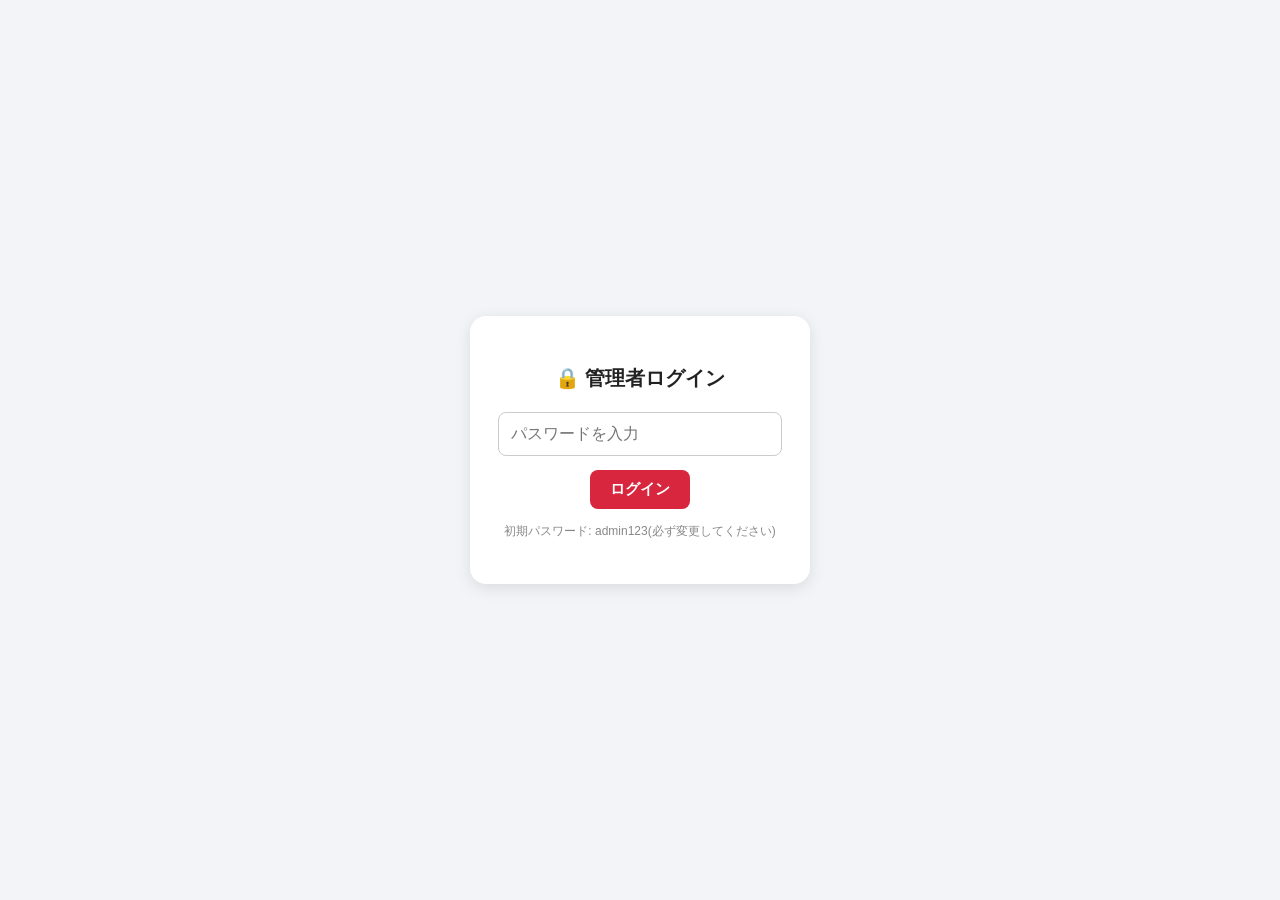
==== admin.html @ 6231c31b "Add files via upload" ====
<!DOCTYPE html>
<html lang="ja">
<head>
<meta charset="UTF-8" />
<meta name="viewport" content="width=device-width, initial-scale=1.0" />
<title>管理者画面 | ピザ職人チャレンジ</title>
<link rel="stylesheet" href="css/admin.css" />
</head>
<body>
<div id="app">

  <!-- 未設定の警告 -->
  <div id="config-warning" class="config-warning" hidden>
    ⚠️ GASのURLが未設定です。<code>js/config.js</code> の <code>WEB_APP_URL</code> を設定してください。README.md を参照してください。
  </div>

  <!-- ログイン画面 -->
  <section id="screen-login" class="admin-screen active">
    <div class="login-box">
      <h1>🔒 管理者ログイン</h1>
      <input type="password" id="login-password" placeholder="パスワードを入力" autocomplete="current-password" />
      <button id="btn-login" class="btn btn-primary">ログイン</button>
      <p id="login-error" class="error-text" hidden></p>
      <p class="login-hint">初期パスワード: admin123(必ず変更してください)</p>
    </div>
  </section>

  <!-- 管理画面本体 -->
  <section id="screen-admin" class="admin-screen">
    <header class="admin-header">
      <h1>🍕 キッズゲーム管理画面</h1>
      <button id="btn-logout" class="btn btn-secondary">ログアウト</button>
    </header>

    <div class="game-url-bar">
      <span class="game-url-label">🔗 ゲームURL</span>
      <code id="game-url-text" class="game-url-text"></code>
      <button id="btn-copy-game-url" class="btn btn-secondary btn-small">コピー</button>
    </div>

    <nav class="tabs">
      <button class="tab-btn active" data-tab="list">クーポン一覧</button>
      <button class="tab-btn" data-tab="stats">統計</button>
      <button class="tab-btn" data-tab="qrcode">QRコード</button>
      <button class="tab-btn" data-tab="settings">設定</button>
    </nav>

    <!-- 一覧タブ -->
    <section id="tab-list" class="tab-panel active">
      <h2>クーポン一覧</h2>
      <p class="tab-desc">お客様に「クーポン確認」画面を提示してもらい、内容を確認のうえ「使用済みにする」を押してください(お客様のゲーム端末からも同様に操作できます)。</p>
      <div class="list-controls">
        <input type="text" id="search-code" placeholder="氏名・コードで検索" />
        <select id="filter-status">
          <option value="all">すべて</option>
          <option value="unused">未使用</option>
          <option value="used">使用済み</option>
          <option value="expired">期限切れ</option>
        </select>
        <button id="btn-refresh" class="btn btn-secondary">再読込</button>
        <button id="btn-export" class="btn btn-secondary">CSV出力</button>
      </div>
      <div id="list-loading" class="tab-desc" hidden>読み込み中...</div>
      <div class="table-wrap">
        <table id="coupon-table">
          <thead>
            <tr>
              <th>コード</th><th>氏名</th><th>得点</th><th>等</th><th>当選景品</th><th>発行日時</th><th>有効期限</th><th>使用状況</th><th>操作</th>
            </tr>
          </thead>
          <tbody id="coupon-tbody"></tbody>
        </table>
      </div>
    </section>

    <!-- 統計タブ -->
    <section id="tab-stats" class="tab-panel">
      <h2>統計</h2>
      <div class="stats-grid" id="stats-grid"></div>
      <h3>月別内訳</h3>
      <div class="list-controls">
        <select id="stats-month-select"></select>
      </div>
      <div class="table-wrap">
        <table id="monthly-stats-table">
          <thead>
            <tr><th>期間</th><th>発行数</th></tr>
          </thead>
          <tbody id="monthly-stats-tbody"></tbody>
        </table>
      </div>
    </section>

    <!-- QRコードタブ -->
    <section id="tab-qrcode" class="tab-panel">
      <h2>QRコード作成</h2>
      <p class="tab-desc">お客様に読み取ってもらうゲームのURLを入力すると、印刷用のQRコードを作成できます。</p>
      <div class="qrcode-box">
        <label>ゲームのURL
          <input type="text" id="qrcode-url" placeholder="https://example.github.io/kids-pizza-game/" />
        </label>
        <button id="btn-generate-qr" class="btn btn-primary">QRコードを作成</button>
      </div>
      <div id="qrcode-result" class="qrcode-result" hidden>
        <img id="qrcode-image" alt="QRコード" />
        <a id="qrcode-download" class="btn btn-secondary" download="pizza-game-qrcode.png">画像をダウンロード</a>
      </div>
    </section>

    <!-- 設定タブ -->
    <section id="tab-settings" class="tab-panel">
      <h2>ゲーム・クーポン設定</h2>
      <form id="settings-form" class="settings-form">
        <label>ゲーム時間(秒)
          <input type="number" name="gameDuration" min="10" max="120" required />
        </label>
        <label>ピザ1個完成あたりの得点
          <input type="number" name="pointsPerPizza" min="1" required />
        </label>
        <label>クーポン取得ボーダー(点)
          <input type="number" name="couponScoreThreshold" min="0" required />
        </label>
        <label>クーポン有効期間(ヶ月)
          <input type="number" name="couponValidMonths" min="1" max="24" required />
        </label>
        <label>発行店舗名(クーポン画面に表示)
          <input type="text" name="storeName" placeholder="例: ピザ職人チャレンジ 朝霞台店" />
        </label>
        <label>クーポン発行の上限(累計・0で無制限)
          <input type="number" name="maxCouponsTotal" min="0" required />
        </label>
        <label>クーポン発行の上限(1日あたり・0で無制限)
          <input type="number" name="maxCouponsPerDay" min="0" required />
        </label>
        <button type="submit" class="btn btn-primary">設定を保存</button>
      </form>

      <h3>ガチャの景品設定(特等・1等・2等・3等)</h3>
      <p class="tab-desc">特等がもっともレアな景品です。スコアが高いお客様ほど特等が当たりやすくなります。「重み」は基本の当たりやすさで、大きいほど当選しやすくなります。重みを0にすると、その等は抽選対象から外れます。景品名は一覧から選ぶので、入力ミスの心配はありません。</p>
      <form id="tiers-form" class="settings-form">
        <label>特等の景品名(もっとも当たりにくい)
          <select name="tier0Name" required></select>
        </label>
        <label>特等の重み
          <input type="number" name="tier0Weight" min="0" step="0.1" required />
        </label>
        <label>1等の景品名
          <select name="tier1Name" required></select>
        </label>
        <label>1等の重み
          <input type="number" name="tier1Weight" min="0" step="0.1" required />
        </label>
        <label>2等の景品名
          <select name="tier2Name" required></select>
        </label>
        <label>2等の重み
          <input type="number" name="tier2Weight" min="0" step="0.1" required />
        </label>
        <label>3等の景品名(もっとも当たりやすい)
          <select name="tier3Name" required></select>
        </label>
        <label>3等の重み
          <input type="number" name="tier3Weight" min="0" step="0.1" required />
        </label>
        <button type="submit" class="btn btn-primary">景品設定を保存</button>
      </form>

      <h3>管理者パスワード変更</h3>
      <form id="password-form" class="settings-form">
        <label>現在のパスワード
          <input type="password" name="currentPassword" autocomplete="current-password" required />
        </label>
        <label>新しいパスワード
          <input type="password" name="newPassword" autocomplete="new-password" required />
        </label>
        <button type="submit" class="btn btn-primary">パスワードを変更</button>
      </form>
    </section>

  </section>
</div>

<script src="js/config.js"></script>
<script src="js/api.js"></script>
<script src="js/prize-catalog.js"></script>
<script src="js/admin.js"></script>
</body>
</html>
---- css/admin.css ----
* {
  box-sizing: border-box;
}

body {
  margin: 0;
  font-family: 'Hiragino Kaku Gothic ProN', 'Yu Gothic', 'Meiryo', sans-serif;
  background: #f2f4f7;
  color: #222;
}

.admin-screen {
  display: none;
}

.admin-screen.active {
  display: block;
}

/* ---------- ログイン ---------- */
#screen-login.active {
  display: flex;
  align-items: center;
  justify-content: center;
  min-height: 100vh;
  padding: 16px;
}

.login-box {
  background: #fff;
  padding: 32px 28px;
  border-radius: 16px;
  box-shadow: 0 4px 16px rgba(0,0,0,0.1);
  width: min(90vw, 340px);
  text-align: center;
}

.login-box h1 {
  font-size: 20px;
  margin-bottom: 20px;
}

.login-box input {
  width: 100%;
  padding: 12px;
  font-size: 16px;
  border: 1px solid #ccc;
  border-radius: 8px;
  margin-bottom: 14px;
}

.login-hint {
  margin-top: 14px;
  font-size: 12px;
  color: #888;
}

.error-text {
  color: #d7263d;
  font-size: 13px;
  margin-top: 8px;
}

/* ---------- 共通ボタン ---------- */
.btn {
  border: none;
  border-radius: 8px;
  padding: 10px 20px;
  font-size: 15px;
  font-weight: 700;
  cursor: pointer;
  font-family: inherit;
}

.btn-primary {
  background: #d7263d;
  color: #fff;
}

.btn-secondary {
  background: #e5e8ec;
  color: #333;
}

.btn-danger {
  background: #d7263d;
  color: #fff;
}

.btn-small {
  padding: 6px 12px;
  font-size: 13px;
}

/* ---------- ヘッダー・タブ ---------- */
.admin-header {
  display: flex;
  align-items: center;
  justify-content: space-between;
  background: #2c2c34;
  color: #fff;
  padding: 14px 24px;
}

.admin-header h1 {
  font-size: 18px;
  margin: 0;
}

.game-url-bar {
  display: flex;
  align-items: center;
  gap: 10px;
  flex-wrap: wrap;
  background: #fff;
  padding: 10px 24px;
  border-bottom: 1px solid #ddd;
}

.game-url-label {
  font-size: 13px;
  font-weight: 700;
  color: #555;
  flex-shrink: 0;
}

.game-url-text {
  flex: 1;
  min-width: 160px;
  font-size: 13px;
  color: #2c2c34;
  background: #f2f4f7;
  border: 1px solid #ddd;
  border-radius: 6px;
  padding: 6px 10px;
  overflow-wrap: anywhere;
}

.game-url-bar .btn-small.copied {
  background: #2e8b4f;
  color: #fff;
}

.tabs {
  display: flex;
  overflow-x: auto;
  background: #fff;
  border-bottom: 1px solid #ddd;
}

.tab-btn {
  border: none;
  background: none;
  padding: 14px 20px;
  font-size: 15px;
  font-weight: 700;
  color: #777;
  cursor: pointer;
  white-space: nowrap;
  border-bottom: 3px solid transparent;
}

.tab-btn.active {
  color: #d7263d;
  border-bottom-color: #d7263d;
}

.tab-panel {
  display: none;
  padding: 20px 24px 60px;
  max-width: 960px;
  margin: 0 auto;
}

.tab-panel.active {
  display: block;
}

.tab-desc {
  color: #666;
  font-size: 14px;
  margin-top: -6px;
}

/* ---------- 一覧 ---------- */
.list-controls {
  display: flex;
  gap: 10px;
  margin-bottom: 16px;
  flex-wrap: wrap;
}

.list-controls input,
.list-controls select {
  padding: 10px;
  font-size: 14px;
  border: 1px solid #ccc;
  border-radius: 8px;
}

.table-wrap {
  overflow-x: auto;
  background: #fff;
  border-radius: 10px;
  box-shadow: 0 2px 8px rgba(0,0,0,0.06);
}

table {
  width: 100%;
  border-collapse: collapse;
  font-size: 14px;
  min-width: 720px;
}

th, td {
  padding: 10px 12px;
  text-align: left;
  border-bottom: 1px solid #eee;
  white-space: nowrap;
}

th {
  background: #fafafa;
  font-weight: 700;
  color: #555;
}

.empty-row {
  text-align: center;
  color: #999;
  padding: 30px 0;
}

.status-sub {
  font-size: 11px;
  color: #888;
  white-space: nowrap;
}

/* ---------- 統計 ---------- */
.stats-grid {
  display: grid;
  grid-template-columns: repeat(auto-fit, minmax(140px, 1fr));
  gap: 14px;
}

.stat-card {
  background: #fff;
  border-radius: 12px;
  padding: 20px;
  text-align: center;
  box-shadow: 0 2px 8px rgba(0,0,0,0.06);
}

.stat-num {
  font-size: 30px;
  font-weight: 900;
  color: #2e8b4f;
}

.stat-label {
  font-size: 13px;
  color: #666;
  margin-top: 4px;
}

/* ---------- 設定 ---------- */
.settings-form {
  display: flex;
  flex-direction: column;
  gap: 14px;
  background: #fff;
  padding: 20px;
  border-radius: 12px;
  box-shadow: 0 2px 8px rgba(0,0,0,0.06);
  margin-bottom: 24px;
  max-width: 480px;
}

.settings-form label {
  display: flex;
  flex-direction: column;
  font-size: 13px;
  color: #555;
  gap: 6px;
}

.settings-form input {
  padding: 10px;
  font-size: 15px;
  border: 1px solid #ccc;
  border-radius: 8px;
  font-family: inherit;
}

.settings-form .btn {
  align-self: flex-start;
}

.danger-title {
  color: #d7263d;
}

/* ---------- 設定未完了の警告 ---------- */
.config-warning {
  background: #fff3cd;
  color: #7a5a00;
  padding: 10px 16px;
  font-size: 13px;
  text-align: center;
  border-bottom: 1px solid #f0d878;
}

.config-warning code {
  background: rgba(0,0,0,0.06);
  padding: 1px 6px;
  border-radius: 4px;
}

/* ---------- QRコード ---------- */
.qrcode-box {
  display: flex;
  flex-direction: column;
  gap: 14px;
  background: #fff;
  padding: 20px;
  border-radius: 12px;
  box-shadow: 0 2px 8px rgba(0,0,0,0.06);
  max-width: 480px;
  margin-bottom: 20px;
}

.qrcode-box label {
  display: flex;
  flex-direction: column;
  gap: 6px;
  font-size: 13px;
  color: #555;
}

.qrcode-box input {
  padding: 10px;
  font-size: 15px;
  border: 1px solid #ccc;
  border-radius: 8px;
  font-family: inherit;
}

.qrcode-box .btn {
  align-self: flex-start;
}

.qrcode-result {
  display: flex;
  flex-direction: column;
  align-items: center;
  gap: 14px;
  background: #fff;
  padding: 20px;
  border-radius: 12px;
  box-shadow: 0 2px 8px rgba(0,0,0,0.06);
  max-width: 480px;
}

.qrcode-result img {
  width: 240px;
  height: 240px;
}
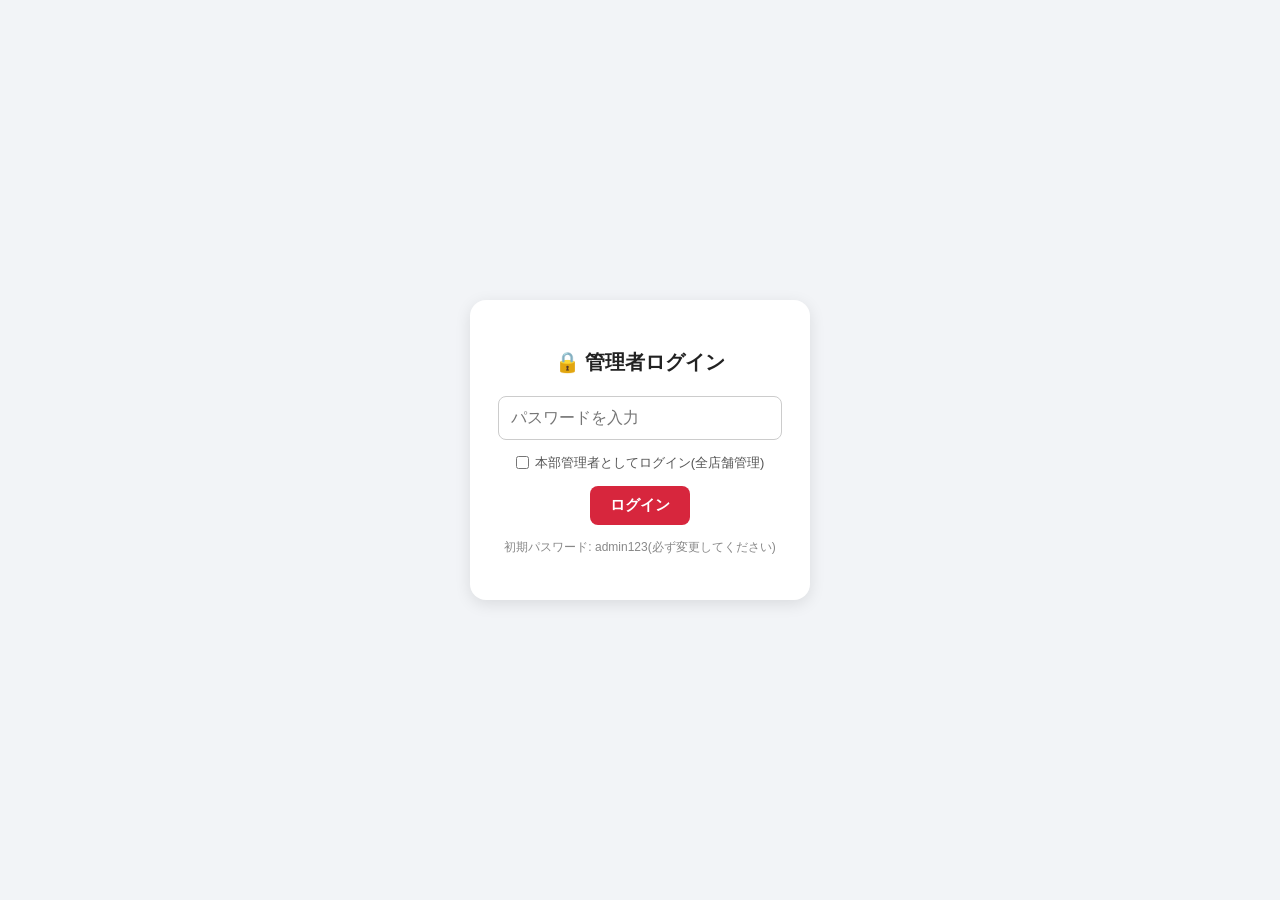
==== commit a131307b: "Add files via upload" ====
--- a/admin.html
+++ b/admin.html
@@ -19,6 +19,10 @@
     <div class="login-box">
       <h1>🔒 管理者ログイン</h1>
       <input type="password" id="login-password" placeholder="パスワードを入力" autocomplete="current-password" />
+      <label class="login-hq-toggle">
+        <input type="checkbox" id="login-as-hq" />
+        本部管理者としてログイン(全店舗管理)
+      </label>
       <button id="btn-login" class="btn btn-primary">ログイン</button>
       <p id="login-error" class="error-text" hidden></p>
       <p class="login-hint">初期パスワード: admin123(必ず変更してください)</p>
@@ -28,7 +32,17 @@
   <!-- 管理画面本体 -->
   <section id="screen-admin" class="admin-screen">
     <header class="admin-header">
-      <h1>🍕 キッズゲーム管理画面</h1>
+      <div class="admin-header-title">
+        <h1>🍕 キッズゲーム管理画面</h1>
+        <span id="admin-store-label" class="admin-store-label"></span>
+      </div>
+      <!-- 本部管理者としてログインしたときだけ表示される店舗選択(通常ログインでは非表示のまま) -->
+      <label id="hq-store-select-wrap" class="hq-store-select-wrap" hidden>
+        見る店舗:
+        <select id="hq-store-select">
+          <option value="">(全店舗)</option>
+        </select>
+      </label>
       <button id="btn-logout" class="btn btn-secondary">ログアウト</button>
     </header>
 
@@ -65,7 +79,7 @@
         <table id="coupon-table">
           <thead>
             <tr>
-              <th>コード</th><th>氏名</th><th>得点</th><th>等</th><th>当選景品</th><th>発行日時</th><th>有効期限</th><th>使用状況</th><th>操作</th>
+              <th class="col-store" hidden>店舗</th><th>コード</th><th>氏名</th><th>得点</th><th>等</th><th>当選景品</th><th>発行日時</th><th>有効期限</th><th>使用状況</th><th>操作</th>
             </tr>
           </thead>
           <tbody id="coupon-tbody"></tbody>
@@ -109,6 +123,10 @@
 
     <!-- 設定タブ -->
     <section id="tab-settings" class="tab-panel">
+      <!-- 本部管理者が「(全店舗)」を選んでいるときは、どの店舗の設定か分からないためこちらを表示する -->
+      <p id="hq-select-store-message" class="tab-desc" hidden>上の「見る店舗」で設定を変更したい店舗を選んでください。</p>
+
+      <div id="store-settings-content">
       <h2>ゲーム・クーポン設定</h2>
       <form id="settings-form" class="settings-form">
         <label>ゲーム時間(秒)
@@ -135,37 +153,52 @@
         <button type="submit" class="btn btn-primary">設定を保存</button>
       </form>
 
-      <h3>ガチャの景品設定(特等・1等・2等・3等)</h3>
-      <p class="tab-desc">特等がもっともレアな景品です。スコアが高いお客様ほど特等が当たりやすくなります。「重み」は基本の当たりやすさで、大きいほど当選しやすくなります。重みを0にすると、その等は抽選対象から外れます。景品名は一覧から選ぶので、入力ミスの心配はありません。</p>
-      <form id="tiers-form" class="settings-form">
-        <label>特等の景品名(もっとも当たりにくい)
-          <select name="tier0Name" required></select>
-        </label>
-        <label>特等の重み
-          <input type="number" name="tier0Weight" min="0" step="0.1" required />
-        </label>
-        <label>1等の景品名
-          <select name="tier1Name" required></select>
-        </label>
-        <label>1等の重み
-          <input type="number" name="tier1Weight" min="0" step="0.1" required />
-        </label>
-        <label>2等の景品名
-          <select name="tier2Name" required></select>
-        </label>
-        <label>2等の重み
-          <input type="number" name="tier2Weight" min="0" step="0.1" required />
-        </label>
-        <label>3等の景品名(もっとも当たりやすい)
-          <select name="tier3Name" required></select>
-        </label>
-        <label>3等の重み
-          <input type="number" name="tier3Weight" min="0" step="0.1" required />
-        </label>
-        <button type="submit" class="btn btn-primary">景品設定を保存</button>
-      </form>
-
-      <h3>管理者パスワード変更</h3>
+      <h3>ガチャの景品設定(特等・1等・2等・3等・4等)</h3>
+      <p class="tab-desc">特等がもっともレアな景品です。スコアが高いお客様ほど特等が当たりやすくなります。「重み」は基本の当たりやすさで、大きいほど当選しやすくなります。重みを0にすると、その等は抽選対象から外れます。景品名は一覧から選ぶので、入力ミスの心配はありません。4等は「(4等を使用しない)」のままにしておけば、重みが自動的に0になり抽選から外れます。</p>
+      <div class="tiers-layout">
+        <form id="tiers-form" class="settings-form">
+          <label>特等の景品名(もっとも当たりにくい)
+            <select name="tier0Name" required></select>
+          </label>
+          <label>特等の重み
+            <select name="tier0Weight" required></select>
+          </label>
+          <label>1等の景品名
+            <select name="tier1Name" required></select>
+          </label>
+          <label>1等の重み
+            <select name="tier1Weight" required></select>
+          </label>
+          <label>2等の景品名
+            <select name="tier2Name" required></select>
+          </label>
+          <label>2等の重み
+            <select name="tier2Weight" required></select>
+          </label>
+          <label>3等の景品名
+            <select name="tier3Name" required></select>
+          </label>
+          <label>3等の重み
+            <select name="tier3Weight" required></select>
+          </label>
+          <label>4等の景品名(任意)
+            <select name="tier4Name"></select>
+          </label>
+          <label>4等の重み
+            <select name="tier4Weight" disabled></select>
+          </label>
+          <button type="submit" class="btn btn-primary">景品設定を保存</button>
+        </form>
+
+        <aside class="probability-panel">
+          <div class="probability-title">📊 参考: 100点獲得時の当選確率</div>
+          <p class="probability-desc">重みを変更すると自動で再計算されます(実際の抽選はスコアによっても変動します)</p>
+          <div id="probability-list" class="probability-list"></div>
+        </aside>
+      </div>
+
+      <h3 id="password-form-title">管理者パスワード変更</h3>
+      <p id="password-form-hint" class="tab-desc" hidden>本部管理者としてログイン中は、ここは今選択中の店舗(上の「見る店舗」)のパスワードを変更します。</p>
       <form id="password-form" class="settings-form">
         <label>現在のパスワード
           <input type="password" name="currentPassword" autocomplete="current-password" required />
@@ -175,6 +208,23 @@
         </label>
         <button type="submit" class="btn btn-primary">パスワードを変更</button>
       </form>
+      </div>
+      <!-- /#store-settings-content -->
+
+      <!-- 本部管理者としてログインしたときだけ表示される、本部パスワード自体の変更フォーム -->
+      <div id="hq-password-section" hidden>
+        <h3>本部管理者パスワード変更</h3>
+        <p class="tab-desc">こちらは各店舗のパスワードとは別の、本部ログイン専用のパスワードです。</p>
+        <form id="hq-password-form" class="settings-form">
+          <label>現在の本部パスワード
+            <input type="password" name="currentPassword" autocomplete="current-password" required />
+          </label>
+          <label>新しい本部パスワード
+            <input type="password" name="newPassword" autocomplete="new-password" required />
+          </label>
+          <button type="submit" class="btn btn-primary">本部パスワードを変更</button>
+        </form>
+      </div>
     </section>
 
   </section>
--- a/css/admin.css
+++ b/css/admin.css
@@ -53,6 +53,22 @@
   margin-top: 14px;
   font-size: 12px;
   color: #888;
+}
+
+.login-hq-toggle {
+  display: flex;
+  align-items: center;
+  gap: 6px;
+  justify-content: center;
+  font-size: 13px;
+  color: #555;
+  margin-bottom: 14px;
+  cursor: pointer;
+}
+
+.login-hq-toggle input {
+  width: auto;
+  margin: 0;
 }
 
 .error-text {
@@ -97,14 +113,45 @@
   display: flex;
   align-items: center;
   justify-content: space-between;
+  flex-wrap: wrap;
+  gap: 10px;
   background: #2c2c34;
   color: #fff;
   padding: 14px 24px;
 }
 
+.hq-store-select-wrap {
+  display: flex;
+  align-items: center;
+  gap: 8px;
+  font-size: 13px;
+  color: #d8d8e0;
+}
+
+.hq-store-select-wrap select {
+  font-family: inherit;
+  font-size: 13px;
+  padding: 5px 8px;
+  border-radius: 6px;
+  border: 1px solid #4a4a55;
+  background: #3a3a44;
+  color: #fff;
+}
+
 .admin-header h1 {
   font-size: 18px;
   margin: 0;
+}
+
+.admin-header-title {
+  display: flex;
+  flex-direction: column;
+  gap: 2px;
+}
+
+.admin-store-label {
+  font-size: 12px;
+  color: #b8b8c2;
 }
 
 .game-url-bar {
@@ -285,20 +332,110 @@
   gap: 6px;
 }
 
-.settings-form input {
+.settings-form input,
+.settings-form select {
   padding: 10px;
   font-size: 15px;
   border: 1px solid #ccc;
   border-radius: 8px;
   font-family: inherit;
+  background: #fff;
+}
+
+.settings-form select:disabled {
+  background: #f2f4f7;
+  color: #999;
 }
 
 .settings-form .btn {
   align-self: flex-start;
 }
 
+.settings-form .btn:disabled {
+  opacity: 0.6;
+  cursor: default;
+}
+
 .danger-title {
   color: #d7263d;
+}
+
+/* ---------- 景品設定 + 当選確率パネル ---------- */
+.tiers-layout {
+  display: grid;
+  grid-template-columns: minmax(0, 480px) 240px;
+  gap: 20px;
+  align-items: start;
+}
+
+@media (max-width: 760px) {
+  .tiers-layout {
+    grid-template-columns: 1fr;
+  }
+}
+
+.probability-panel {
+  background: #fff;
+  border-radius: 12px;
+  padding: 18px;
+  box-shadow: 0 2px 8px rgba(0,0,0,0.06);
+  position: sticky;
+  top: 20px;
+}
+
+.probability-title {
+  font-weight: 700;
+  font-size: 14px;
+  margin-bottom: 6px;
+}
+
+.probability-desc {
+  font-size: 12px;
+  color: #888;
+  margin: 0 0 14px;
+}
+
+.probability-list {
+  display: flex;
+  flex-direction: column;
+  gap: 10px;
+}
+
+.probability-row {
+  display: flex;
+  flex-direction: column;
+  gap: 4px;
+}
+
+.probability-row-head {
+  display: flex;
+  justify-content: space-between;
+  font-size: 13px;
+  font-weight: 700;
+}
+
+.probability-row.is-inactive .probability-row-head {
+  color: #aaa;
+  font-weight: 400;
+}
+
+.probability-row-name {
+  font-size: 11.5px;
+  color: #888;
+  overflow-wrap: anywhere;
+}
+
+.probability-bar {
+  height: 6px;
+  background: #eee;
+  border-radius: 999px;
+  overflow: hidden;
+}
+
+.probability-bar-fill {
+  height: 100%;
+  background: #2e8b4f;
+  border-radius: 999px;
 }
 
 /* ---------- 設定未完了の警告 ---------- */
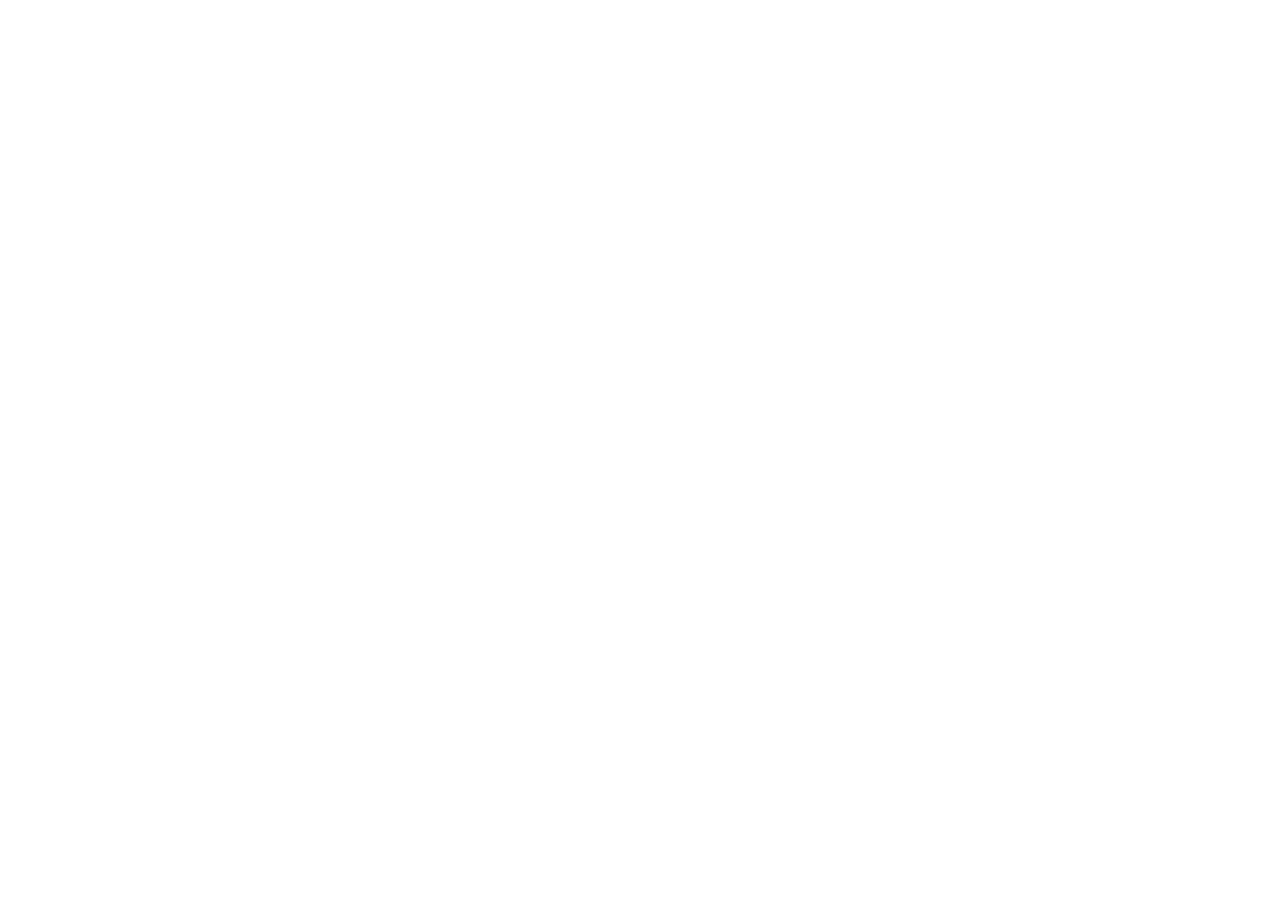
==== commit fb4af2c0: "Add files via upload" ====
--- a/admin.html
+++ b/admin.html
@@ -1,238 +1,20 @@
 <!DOCTYPE html>
 <html lang="ja">
 <head>
-<meta charset="UTF-8" />
-<meta name="viewport" content="width=device-width, initial-scale=1.0" />
-<title>管理者画面 | ピザ職人チャレンジ</title>
-<link rel="stylesheet" href="css/admin.css" />
+<meta charset="UTF-8">
+<meta name="viewport" content="width=device-width, initial-scale=1">
+<meta name="robots" content="noindex">
+<title>ピザ職人チャレンジ 管理画面</title>
+<script>
+// 古いサイト(GitHub)の管理画面→新しいサイト(Netlify)の管理画面への転送用ページ。店舗名(?store=...)は引き継ぐ。
+(function () {
+  location.replace('https://pizza-chef-kids.netlify.app/admin.html' + location.search);
+})();
+</script>
+<noscript><meta http-equiv="refresh" content="0; url=https://pizza-chef-kids.netlify.app/admin.html"></noscript>
 </head>
-<body>
-<div id="app">
-
-  <!-- 未設定の警告 -->
-  <div id="config-warning" class="config-warning" hidden>
-    ⚠️ GASのURLが未設定です。<code>js/config.js</code> の <code>WEB_APP_URL</code> を設定してください。README.md を参照してください。
-  </div>
-
-  <!-- ログイン画面 -->
-  <section id="screen-login" class="admin-screen active">
-    <div class="login-box">
-      <h1>🔒 管理者ログイン</h1>
-      <input type="password" id="login-password" placeholder="パスワードを入力" autocomplete="current-password" />
-      <label class="login-hq-toggle">
-        <input type="checkbox" id="login-as-hq" />
-        本部管理者としてログイン(全店舗管理)
-      </label>
-      <button id="btn-login" class="btn btn-primary">ログイン</button>
-      <p id="login-error" class="error-text" hidden></p>
-      <p class="login-hint">初期パスワード: admin123(必ず変更してください)</p>
-    </div>
-  </section>
-
-  <!-- 管理画面本体 -->
-  <section id="screen-admin" class="admin-screen">
-    <header class="admin-header">
-      <div class="admin-header-title">
-        <h1>🍕 キッズゲーム管理画面</h1>
-        <span id="admin-store-label" class="admin-store-label"></span>
-      </div>
-      <!-- 本部管理者としてログインしたときだけ表示される店舗選択(通常ログインでは非表示のまま) -->
-      <label id="hq-store-select-wrap" class="hq-store-select-wrap" hidden>
-        見る店舗:
-        <select id="hq-store-select">
-          <option value="">(全店舗)</option>
-        </select>
-      </label>
-      <button id="btn-logout" class="btn btn-secondary">ログアウト</button>
-    </header>
-
-    <div class="game-url-bar">
-      <span class="game-url-label">🔗 ゲームURL</span>
-      <code id="game-url-text" class="game-url-text"></code>
-      <button id="btn-copy-game-url" class="btn btn-secondary btn-small">コピー</button>
-    </div>
-
-    <nav class="tabs">
-      <button class="tab-btn active" data-tab="list">クーポン一覧</button>
-      <button class="tab-btn" data-tab="stats">統計</button>
-      <button class="tab-btn" data-tab="qrcode">QRコード</button>
-      <button class="tab-btn" data-tab="settings">設定</button>
-    </nav>
-
-    <!-- 一覧タブ -->
-    <section id="tab-list" class="tab-panel active">
-      <h2>クーポン一覧</h2>
-      <p class="tab-desc">お客様に「クーポン確認」画面を提示してもらい、内容を確認のうえ「使用済みにする」を押してください(お客様のゲーム端末からも同様に操作できます)。</p>
-      <div class="list-controls">
-        <input type="text" id="search-code" placeholder="氏名・コードで検索" />
-        <select id="filter-status">
-          <option value="all">すべて</option>
-          <option value="unused">未使用</option>
-          <option value="used">使用済み</option>
-          <option value="expired">期限切れ</option>
-        </select>
-        <button id="btn-refresh" class="btn btn-secondary">再読込</button>
-        <button id="btn-export" class="btn btn-secondary">CSV出力</button>
-      </div>
-      <div id="list-loading" class="tab-desc" hidden>読み込み中...</div>
-      <div class="table-wrap">
-        <table id="coupon-table">
-          <thead>
-            <tr>
-              <th class="col-store" hidden>店舗</th><th>コード</th><th>氏名</th><th>得点</th><th>等</th><th>当選景品</th><th>発行日時</th><th>有効期限</th><th>使用状況</th><th>操作</th>
-            </tr>
-          </thead>
-          <tbody id="coupon-tbody"></tbody>
-        </table>
-      </div>
-    </section>
-
-    <!-- 統計タブ -->
-    <section id="tab-stats" class="tab-panel">
-      <h2>統計</h2>
-      <div class="stats-grid" id="stats-grid"></div>
-      <h3>月別内訳</h3>
-      <div class="list-controls">
-        <select id="stats-month-select"></select>
-      </div>
-      <div class="table-wrap">
-        <table id="monthly-stats-table">
-          <thead>
-            <tr><th>期間</th><th>発行数</th></tr>
-          </thead>
-          <tbody id="monthly-stats-tbody"></tbody>
-        </table>
-      </div>
-    </section>
-
-    <!-- QRコードタブ -->
-    <section id="tab-qrcode" class="tab-panel">
-      <h2>QRコード作成</h2>
-      <p class="tab-desc">お客様に読み取ってもらうゲームのURLを入力すると、印刷用のQRコードを作成できます。</p>
-      <div class="qrcode-box">
-        <label>ゲームのURL
-          <input type="text" id="qrcode-url" placeholder="https://example.github.io/kids-pizza-game/" />
-        </label>
-        <button id="btn-generate-qr" class="btn btn-primary">QRコードを作成</button>
-      </div>
-      <div id="qrcode-result" class="qrcode-result" hidden>
-        <img id="qrcode-image" alt="QRコード" />
-        <a id="qrcode-download" class="btn btn-secondary" download="pizza-game-qrcode.png">画像をダウンロード</a>
-      </div>
-    </section>
-
-    <!-- 設定タブ -->
-    <section id="tab-settings" class="tab-panel">
-      <!-- 本部管理者が「(全店舗)」を選んでいるときは、どの店舗の設定か分からないためこちらを表示する -->
-      <p id="hq-select-store-message" class="tab-desc" hidden>上の「見る店舗」で設定を変更したい店舗を選んでください。</p>
-
-      <div id="store-settings-content">
-      <h2>ゲーム・クーポン設定</h2>
-      <form id="settings-form" class="settings-form">
-        <label>ゲーム時間(秒)
-          <input type="number" name="gameDuration" min="10" max="120" required />
-        </label>
-        <label>ピザ1個完成あたりの得点
-          <input type="number" name="pointsPerPizza" min="1" required />
-        </label>
-        <label>クーポン取得ボーダー(点)
-          <input type="number" name="couponScoreThreshold" min="0" required />
-        </label>
-        <label>クーポン有効期間(ヶ月)
-          <input type="number" name="couponValidMonths" min="1" max="24" required />
-        </label>
-        <label>発行店舗名(クーポン画面に表示)
-          <input type="text" name="storeName" placeholder="例: ピザ職人チャレンジ 朝霞台店" />
-        </label>
-        <label>クーポン発行の上限(累計・0で無制限)
-          <input type="number" name="maxCouponsTotal" min="0" required />
-        </label>
-        <label>クーポン発行の上限(1日あたり・0で無制限)
-          <input type="number" name="maxCouponsPerDay" min="0" required />
-        </label>
-        <button type="submit" class="btn btn-primary">設定を保存</button>
-      </form>
-
-      <h3>ガチャの景品設定(特等・1等・2等・3等・4等)</h3>
-      <p class="tab-desc">特等がもっともレアな景品です。スコアが高いお客様ほど特等が当たりやすくなります。「重み」は基本の当たりやすさで、大きいほど当選しやすくなります。重みを0にすると、その等は抽選対象から外れます。景品名は一覧から選ぶので、入力ミスの心配はありません。4等は「(4等を使用しない)」のままにしておけば、重みが自動的に0になり抽選から外れます。</p>
-      <div class="tiers-layout">
-        <form id="tiers-form" class="settings-form">
-          <label>特等の景品名(もっとも当たりにくい)
-            <select name="tier0Name" required></select>
-          </label>
-          <label>特等の重み
-            <select name="tier0Weight" required></select>
-          </label>
-          <label>1等の景品名
-            <select name="tier1Name" required></select>
-          </label>
-          <label>1等の重み
-            <select name="tier1Weight" required></select>
-          </label>
-          <label>2等の景品名
-            <select name="tier2Name" required></select>
-          </label>
-          <label>2等の重み
-            <select name="tier2Weight" required></select>
-          </label>
-          <label>3等の景品名
-            <select name="tier3Name" required></select>
-          </label>
-          <label>3等の重み
-            <select name="tier3Weight" required></select>
-          </label>
-          <label>4等の景品名(任意)
-            <select name="tier4Name"></select>
-          </label>
-          <label>4等の重み
-            <select name="tier4Weight" disabled></select>
-          </label>
-          <button type="submit" class="btn btn-primary">景品設定を保存</button>
-        </form>
-
-        <aside class="probability-panel">
-          <div class="probability-title">📊 参考: 100点獲得時の当選確率</div>
-          <p class="probability-desc">重みを変更すると自動で再計算されます(実際の抽選はスコアによっても変動します)</p>
-          <div id="probability-list" class="probability-list"></div>
-        </aside>
-      </div>
-
-      <h3 id="password-form-title">管理者パスワード変更</h3>
-      <p id="password-form-hint" class="tab-desc" hidden>本部管理者としてログイン中は、ここは今選択中の店舗(上の「見る店舗」)のパスワードを変更します。</p>
-      <form id="password-form" class="settings-form">
-        <label>現在のパスワード
-          <input type="password" name="currentPassword" autocomplete="current-password" required />
-        </label>
-        <label>新しいパスワード
-          <input type="password" name="newPassword" autocomplete="new-password" required />
-        </label>
-        <button type="submit" class="btn btn-primary">パスワードを変更</button>
-      </form>
-      </div>
-      <!-- /#store-settings-content -->
-
-      <!-- 本部管理者としてログインしたときだけ表示される、本部パスワード自体の変更フォーム -->
-      <div id="hq-password-section" hidden>
-        <h3>本部管理者パスワード変更</h3>
-        <p class="tab-desc">こちらは各店舗のパスワードとは別の、本部ログイン専用のパスワードです。</p>
-        <form id="hq-password-form" class="settings-form">
-          <label>現在の本部パスワード
-            <input type="password" name="currentPassword" autocomplete="current-password" required />
-          </label>
-          <label>新しい本部パスワード
-            <input type="password" name="newPassword" autocomplete="new-password" required />
-          </label>
-          <button type="submit" class="btn btn-primary">本部パスワードを変更</button>
-        </form>
-      </div>
-    </section>
-
-  </section>
-</div>
-
-<script src="js/config.js"></script>
-<script src="js/api.js"></script>
-<script src="js/prize-catalog.js"></script>
-<script src="js/admin.js"></script>
+<body style="font-family:sans-serif;text-align:center;padding:40px 16px;">
+<p>管理画面は新しいページに引っ越しました。移動しています…</p>
+<p><a href="https://pizza-chef-kids.netlify.app/admin.html">移動しない場合はこちら</a></p>
 </body>
 </html>
